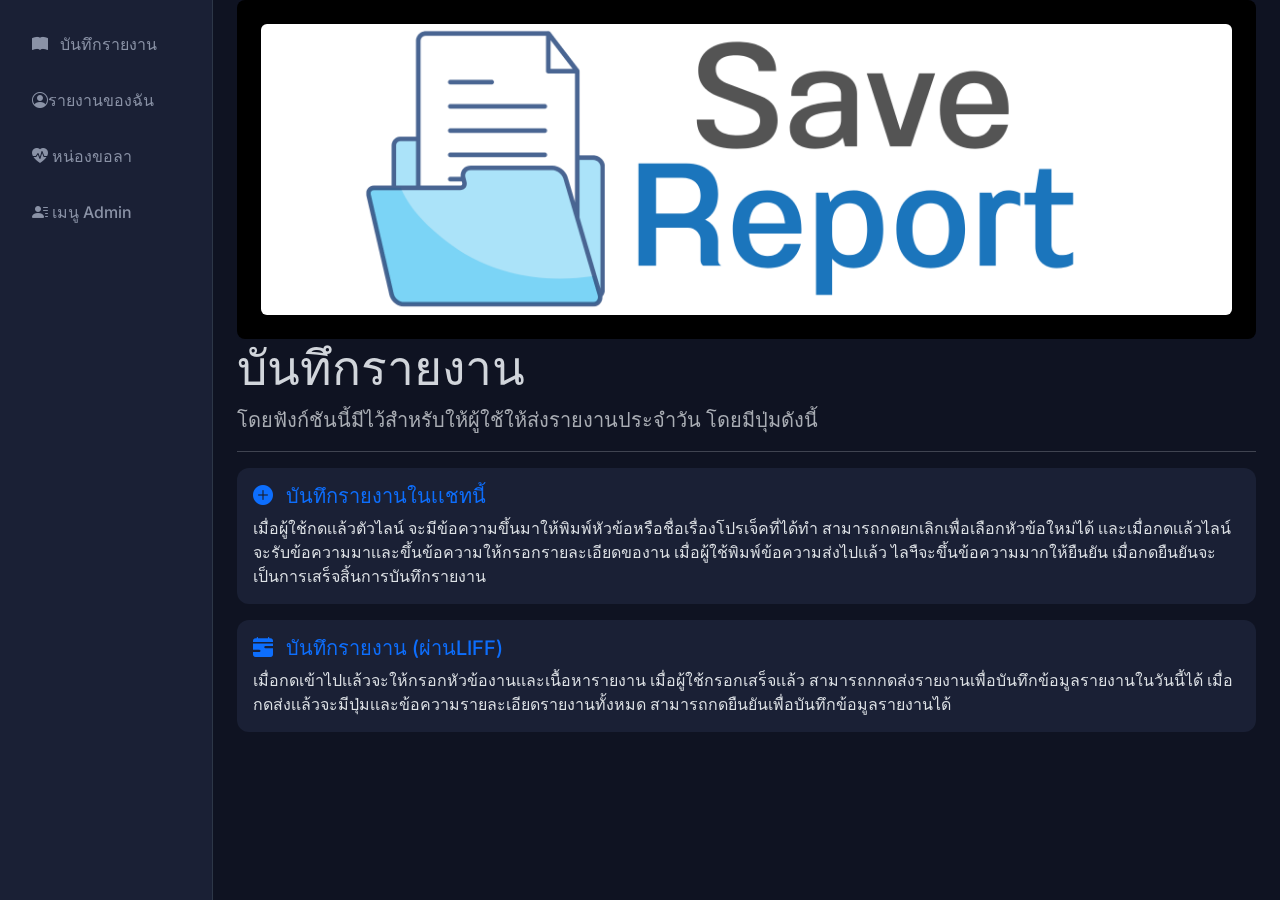
==== index.html @ 2dafd0ba "Add files via upload" ====
<!DOCTYPE html>
<html lang="th" data-bs-theme="dark">
<head>
    <meta charset="UTF-8">
    <meta name="viewport" content="width=device-width, initial-scale=1.0">
    <title>คู่มือการใช้งาน</title>
    
    <link href="https://cdn.jsdelivr.net/npm/bootstrap@5.3.3/dist/css/bootstrap.min.css" rel="stylesheet">
    <link rel="stylesheet" href="https://cdn.jsdelivr.net/npm/bootstrap-icons@1.11.3/font/bootstrap-icons.min.css">
    <link rel="stylesheet" href="style.css">
</head>
<body>

    <nav class="navbar mobile-navbar sticky-top d-md-none p-2">
        <div class="container-fluid">
            <button class="navbar-toggler border-0" type="button" data-bs-toggle="offcanvas" data-bs-target="#mobileSidebar" aria-controls="mobileSidebar">
                <i class="bi bi-list text-white fs-3"></i>
            </button>
            <span class="navbar-brand mb-0 h1 text-white fs-5">เมนู</span>
        </div>
    </nav>

    <div class="offcanvas offcanvas-start" tabindex="-1" id="mobileSidebar" aria-labelledby="mobileSidebarLabel">
        <div class="offcanvas-header">
            <h5 class="offcanvas-title" id="mobileSidebarLabel">
                <i class="bi bi-rocket-takeoff-fill me-2"></i> เมนูหลัก
            </h5>
            <button type="button" class="btn-close" data-bs-dismiss="offcanvas" aria-label="Close"></button>
        </div>
        <div class="offcanvas-body p-0">
            <ul class="nav flex-column">
                <li class="nav-item">
                    <a class="nav-link" href="index.html">
                        <i class="bi bi-book-fill me-2"></i> บันทึกรายงาน
                    </a>
                </li>
                <li class="nav-item">
                    <a class="nav-link" href="my_report.html">
                        <i class="bi bi-person-circle"></i> รายงานของฉัน
                    </a>
                </li>
                <li class="nav-item">
                    <a class="nav-link" href="leave.html">
                        <i class="bi bi-heart-pulse-fill"></i> หน่องขอลา
                    </a>
                </li>
                <li class="nav-item">
                    <a class="nav-link" href="admin.html">
                        <i class="bi bi-person-lines-fill"></i> เมนู Admin
                    </a>
                </li>
            </ul>
        </div>
    </div>


    <div class="container-fluid">
        <div class="row">
            
            <nav class="col-md-3 col-lg-2 d-none d-md-block sidebar vh-100 p-0">
                <div class="position-sticky pt-3 sidebar-sticky">
                    <ul class="nav flex-column">
                        <li class="nav-item">
                            <a class="nav-link" href="index.html">
                                <i class="bi bi-book-fill me-2"></i> บันทึกรายงาน
                            </a>
                        </li>
                        <li class="nav-item">
                            <a class="nav-link" href="my_report.html">
                                <i  class="bi bi-person-circle"></i>รายงานของฉัน
                            </a>
                        </li>
                        <li class="nav-item">
                            <a class="nav-link" href="leave.html">
                                <i class="bi bi-heart-pulse-fill"></i> หน่องขอลา
                            </a>
                        </li>
                        <li class="nav-item">
                            <a class="nav-link" href="admin.html">
                                <i class="bi bi-person-lines-fill"></i> เมนู Admin
                            </a>
                        </li>
                    </ul>
                </div>
            </nav>

            <main class="col-md-9 ms-sm-auto col-lg-10 px-md-4 main-content">
                                <div class="text-center bg-black p-4 rounded-3">
                    <img src="002.png" class="img-fluid rounded" alt="Dashboard Demo">
                </div>
                <h1 class="display-5">บันทึกรายงาน</h1>
                <p class="lead text-body-secondary">
                    โดยฟังก์ชันนี้มีไว้สำหรับให้ผู้ใช้ให้ส่งรายงานประจำวัน โดยมีปุ่มดังนี้
                </p>
                <hr>
                
                <div class="card feature-card mb-3">
                    <div class="card-body">
                        <h5 class="card-title text-primary"><i class="bi bi-plus-circle-fill me-2"></i> บันทึกรายงานในเเชทนี้</h5>
                        <p class="card-text">เมื่อผู้ใช้กดเเล้วตัวไลน์ จะมีข้อความขึ้นมาให้พิมพ์หัวข้อหรือชื่อเรื่องโปรเจ็คที่ได้ทำ สามารถกดยกเลิกเพื่อเลือกหัวข้อใหม่ได้ เเละเมื่อกดเเล้วไลน์จะรับข้อความมาเเละขึ้นข้อความให้กรอกรายละเอียดของาน เมื่อผู้ใช้พิมพ์ข้อความส่งไปเเล้ว ไลฯืจะขึ้นข้อความมากให้ยืนยัน เมื่อกดยืนยันจะเป็นการเสร็จสิ้นการบันทึกรายงาน</p>
                    </div>
                </div>
                <div class="card feature-card mb-3">
                    <div class="card-body">
                        <h5 class="card-title text-primary"><i class="bi bi-calendar-range-fill me-2"></i> บันทึกรายงาน (ผ่านLIFF)</h5>
                        <p class="card-text">เมื่อกดเข้าไปเเล้วจะให้กรอกหัวข้องานเเละเนื้อหารายงาน เมื่อผู้ใช้กรอกเสร็จเเล้ว สามารถกกดส่งรายงานเพื่อบันทึกข้อมูลรายงานในวันนี้ได้ เมื่อกดส่งเเล้วจะมีปุ่มเเละข้อความรายละเอียดรายงานทั้งหมด สามารถกดยืนยันเพื่อบันทึกข้อมูลรายงานได้</p>
                    </div>
                </div>
                </main>
        </div>
    </div>

    <script src="https://cdn.jsdelivr.net/npm/bootstrap@5.3.3/dist/js/bootstrap.bundle.min.js"></script>
    <script src="script.js"></script>
</body>
</html>
---- style.css ----
/* (ใช้โค้ดจากครั้งที่แล้ว ถ้ายังไม่มีให้คัดลอกส่วนนี้ไป) */
@import url('https://fonts.googleapis.com/css2?family=Inter:wght@400;500;700&display=swap');

/* กำหนดตัวแปรสี (Color Palette) */
:root {
    --sidebar-bg: #1a2035; /* สีพื้นหลัง Sidebar */
    --main-bg: #0f1322;    /* สีพื้นหลัง Content */
    --card-bg: #1a2035;    /* สีพื้นหลัง Card (เหมือน Sidebar) */
    --text-color: #d1d5db; /* สีตัวอักษรทั่วไป */
    --text-muted: #8a92a6; /* สีตัวอักษรสีเทา */
    --accent-blue: #3b82f6; 
}

body {
    font-family: 'Inter', sans-serif;
    background-color: var(--main-bg);
    color: var(--text-color);
}

/* ========== 1. Desktop Sidebar Styling ========== */
.sidebar {
    background-color: var(--sidebar-bg);
    border-right: 1px solid #2d3748; 
}

.sidebar .nav-link {
    color: var(--text-muted);
    font-weight: 500;
    padding: 0.75rem 1.5rem;
    border-radius: 0.5rem;
    margin: 0.25rem 0.5rem;
}

.sidebar .nav-link.active {
    background-color: var(--accent-blue);
    color: #ffffff;
}

.sidebar .nav-link:not(.active):hover {
    background-color: #2d3748;
    color: #ffffff;
}

/* ========== 2. Main Content Styling ========== */
.main-content {
    background-color: var(--main-bg);
}

.feature-card {
    background-color: var(--card-bg);
    border: none;
    border-radius: 0.75rem;
}

/* ============================================= */
/* ========== 3. (โค้ดใหม่) Mobile Styling ========== */
/* ============================================= */

/* 3.1 สไตล์ Mobile Navbar (แถบแฮมเบอร์เกอร์) */
.mobile-navbar {
    background-color: var(--sidebar-bg);
}

/* 3.2 สไตล์ Offcanvas (เมนูที่สไลด์ออกมา) */
.offcanvas {
    background-color: var(--sidebar-bg);
}

/* สไตล์ลิงก์ใน Offcanvas (ใช้สไตล์เดียวกับ sidebar เดิม) */
.offcanvas .nav-link {
    color: var(--text-muted);
    font-weight: 500;
    padding: 0.75rem 1.5rem;
    border-radius: 0.5rem;
    margin: 0.25rem 0.5rem;
}

.offcanvas .nav-link:hover {
    background-color: #2d3748;
    color: #ffffff;
}

.offcanvas .nav-link.active {
    background-color: var(--accent-blue);
    color: #ffffff;
}
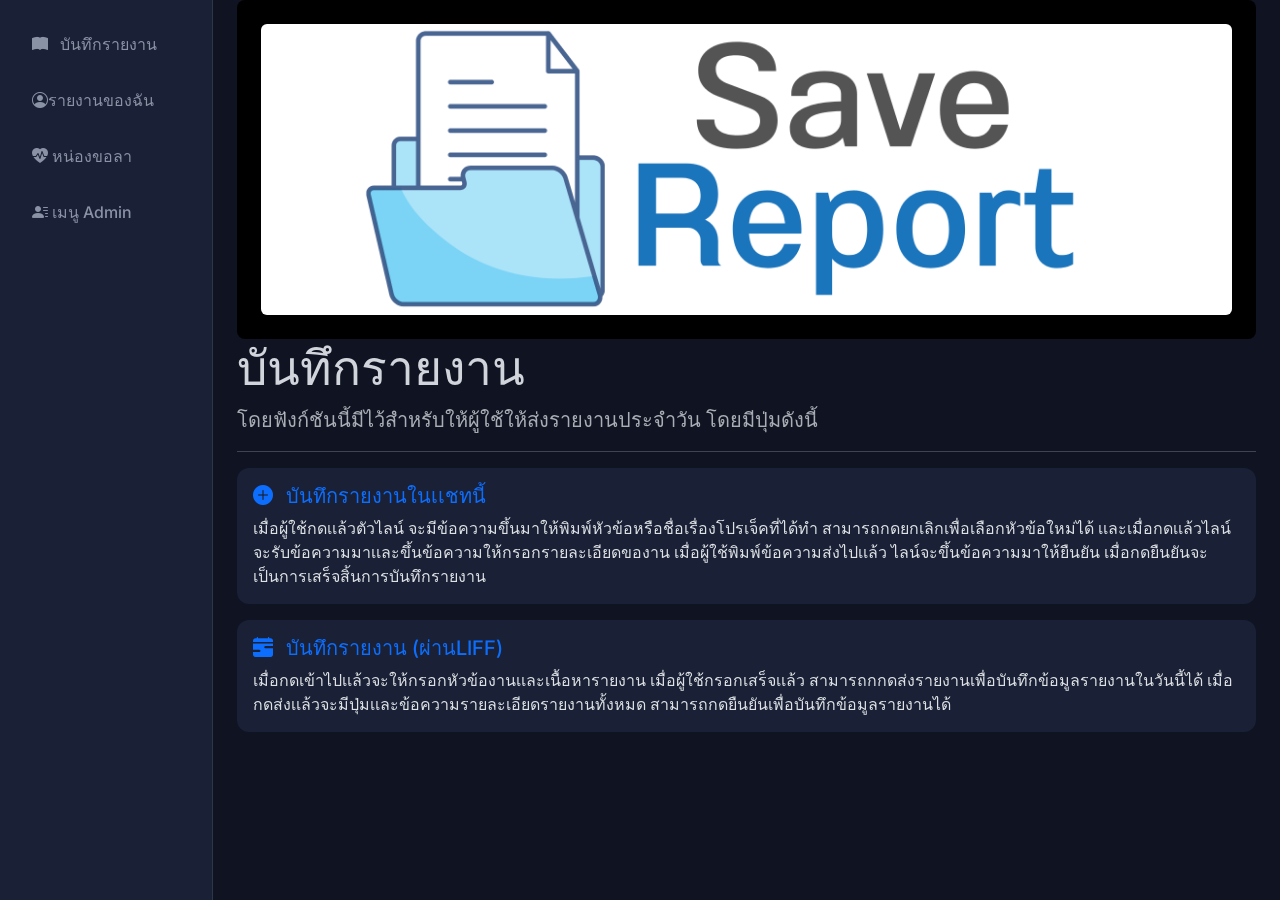
==== commit 498d5a7f: "Add files via upload" ====
--- a/index.html
+++ b/index.html
@@ -97,7 +97,7 @@
                 <div class="card feature-card mb-3">
                     <div class="card-body">
                         <h5 class="card-title text-primary"><i class="bi bi-plus-circle-fill me-2"></i> บันทึกรายงานในเเชทนี้</h5>
-                        <p class="card-text">เมื่อผู้ใช้กดเเล้วตัวไลน์ จะมีข้อความขึ้นมาให้พิมพ์หัวข้อหรือชื่อเรื่องโปรเจ็คที่ได้ทำ สามารถกดยกเลิกเพื่อเลือกหัวข้อใหม่ได้ เเละเมื่อกดเเล้วไลน์จะรับข้อความมาเเละขึ้นข้อความให้กรอกรายละเอียดของาน เมื่อผู้ใช้พิมพ์ข้อความส่งไปเเล้ว ไลฯืจะขึ้นข้อความมากให้ยืนยัน เมื่อกดยืนยันจะเป็นการเสร็จสิ้นการบันทึกรายงาน</p>
+                        <p class="card-text">เมื่อผู้ใช้กดเเล้วตัวไลน์ จะมีข้อความขึ้นมาให้พิมพ์หัวข้อหรือชื่อเรื่องโปรเจ็คที่ได้ทำ สามารถกดยกเลิกเพื่อเลือกหัวข้อใหม่ได้ เเละเมื่อกดเเล้วไลน์จะรับข้อความมาเเละขึ้นข้อความให้กรอกรายละเอียดของาน เมื่อผู้ใช้พิมพ์ข้อความส่งไปเเล้ว ไลน์จะขึ้นข้อความมาให้ยืนยัน เมื่อกดยืนยันจะเป็นการเสร็จสิ้นการบันทึกรายงาน</p>
                     </div>
                 </div>
                 <div class="card feature-card mb-3">
